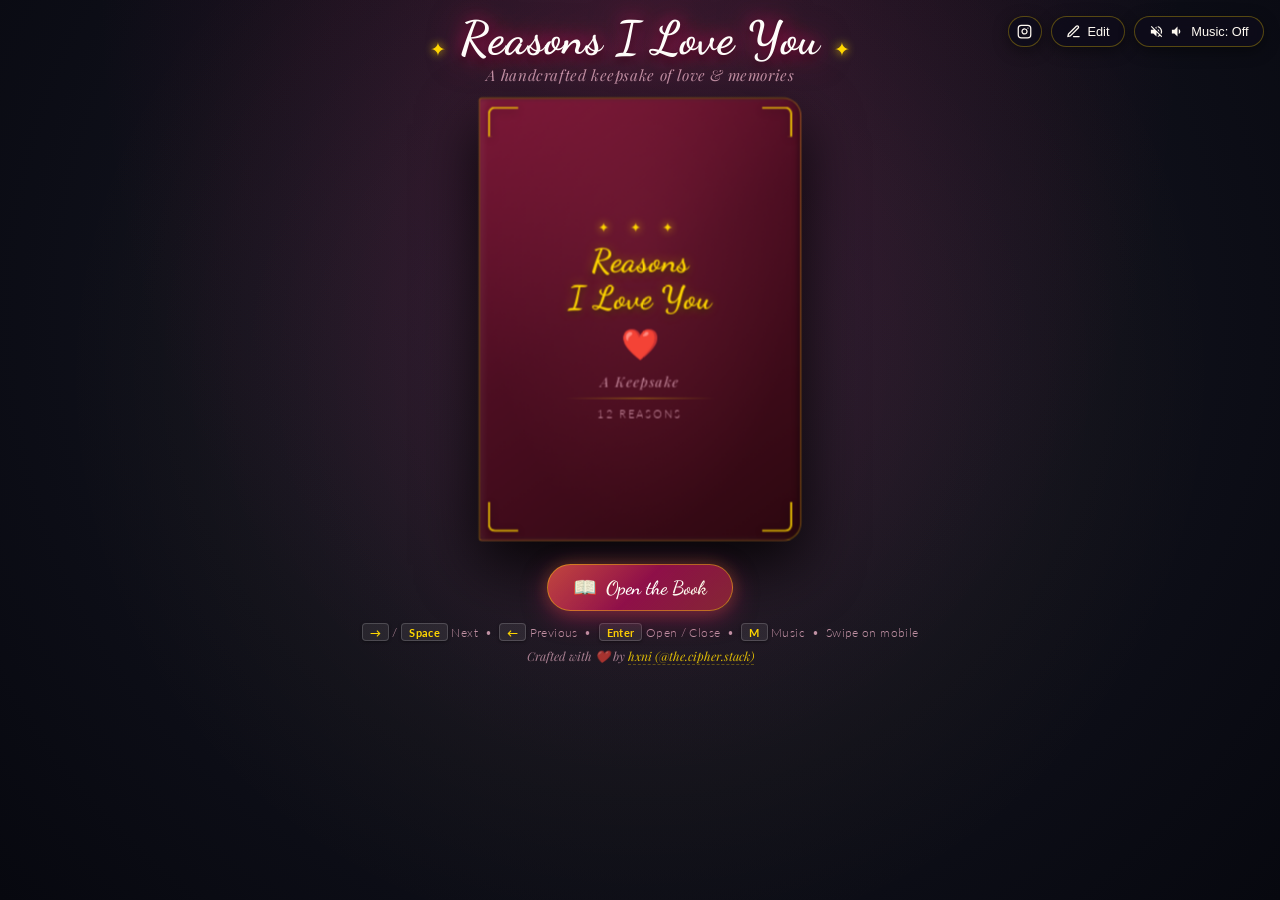
==== a-3d-book-main/index.html @ 43292be7 "Add files via upload" ====
<!DOCTYPE html>
<html lang="en">
<head>
  <meta charset="UTF-8">
  <meta name="viewport" content="width=device-width, initial-scale=1.0, maximum-scale=1.0, user-scalable=no">
  <title>Reasons I Love You 💕 — A 3D Keepsake Book</title>
  <meta name="description" content="A romantic 3D hardcover keepsake book — opens, turns pages through 12 heartfelt reasons, then closes in 3D.">
  <link rel="preconnect" href="https://fonts.googleapis.com">
  <link rel="preconnect" href="https://fonts.gstatic.com" crossorigin>
  <link href="https://fonts.googleapis.com/css2?family=Dancing+Script:wght@400;600;700&family=Lato:ital,wght@0,300;0,400;0,700;1,300&family=Playfair+Display:ital,wght@0,400;0,600;0,700;1,400;1,600&display=swap" rel="stylesheet">
  <link rel="stylesheet" href="style.css">
</head>
<body>

  <!-- Ambient canvases & lighting -->
  <canvas id="ambient-canvas" aria-hidden="true"></canvas>
  <canvas id="cursor-canvas"  aria-hidden="true"></canvas>
  <canvas id="confetti-canvas" aria-hidden="true"></canvas>
  <div class="candlelight-overlay" aria-hidden="true"></div>

  <!-- Top Controls -->
  <header class="top-controls" role="toolbar" aria-label="Book controls">
    <a href="https://instagram.com/the.cipher.stack" target="_blank" rel="noopener noreferrer" class="ctrl-btn ctrl-btn--icon-only" aria-label="Instagram @the.cipher.stack" title="@the.cipher.stack on Instagram">
      <svg width="15" height="15" viewBox="0 0 24 24" fill="none" stroke="currentColor" stroke-width="2" stroke-linecap="round" stroke-linejoin="round" aria-hidden="true">
        <rect width="20" height="20" x="2" y="2" rx="5" ry="5"/>
        <path d="M16 11.37A4 4 0 1 1 12.63 8 4 4 0 0 1 16 11.37z"/>
        <line x1="17.5" x2="17.51" y1="6.5" y2="6.5"/>
      </svg>
    </a>
    <button id="btn-customizer" class="ctrl-btn" aria-label="Customize reasons" title="Edit reasons">
      <svg width="15" height="15" viewBox="0 0 24 24" fill="none" stroke="currentColor" stroke-width="2" stroke-linecap="round" stroke-linejoin="round" aria-hidden="true"><path d="M12 20h9"/><path d="M16.5 3.5a2.121 2.121 0 0 1 3 3L7 19l-4 1 1-4L16.5 3.5z"/></svg>
      <span class="ctrl-label">Edit</span>
    </button>
    <button id="btn-sound" class="ctrl-btn" aria-label="Toggle music" aria-pressed="false" title="Music (M)">
      <svg id="icon-muted" width="15" height="15" viewBox="0 0 24 24" fill="currentColor" aria-hidden="true"><path d="M16.5 12c0-1.77-1.02-3.29-2.5-4.03v2.21l2.45 2.45c.03-.2.05-.41.05-.63zm2.5 0c0 .94-.2 1.82-.54 2.64l1.51 1.51C20.63 14.91 21 13.5 21 12c0-4.28-2.99-7.86-7-8.77v2.06c2.89.86 5 3.54 5 6.71zM4.27 3L3 4.27l4.73 4.73H3v6h4l5 5v-6.73l4.25 4.25c-.67.52-1.42.93-2.25 1.18v2.06c1.38-.31 2.63-.95 3.69-1.81L19.73 21 21 19.73l-9-9L4.27 3zM12 4L9.91 6.09 12 8.18V4z"/></svg>
      <svg id="icon-sound" width="15" height="15" viewBox="0 0 24 24" fill="currentColor" class="hide" aria-hidden="true"><path d="M3 9v6h4l5 5V4L7 9H3zm13.5 3c0-1.77-1.02-3.29-2.5-4.03v8.05c1.48-.73 2.5-2.25 2.5-4.02z"/></svg>
      <span class="ctrl-label" id="sound-label">Music: Off</span>
    </button>
  </header>

  <main class="app-wrapper" id="app">

    <!-- Header Title -->
    <header class="app-header">
      <span class="sparkle-l" aria-hidden="true">✦</span>
      <div class="title-group">
        <h1 class="main-title">Reasons I Love You</h1>
        <p class="main-subtitle">A handcrafted keepsake of love &amp; memories</p>
      </div>
      <span class="sparkle-r" aria-hidden="true">✦</span>
    </header>

    <!-- ═══════════════════ BOOK SCENE ═══════════════════ -->
    <section class="book-scene" id="book-scene" aria-label="3D Romantic Keepsake Book">

      <!-- ─── CLOSED BOOK (3D Box) ─── -->
      <div class="closed-book" id="closed-book" role="button" tabindex="0" aria-label="3D closed keepsake book. Click or press Enter to open.">
        <!-- Front Cover -->
        <div class="cb-face cb-face--front">
          <div class="cb-corner cb-tl" aria-hidden="true"></div>
          <div class="cb-corner cb-tr" aria-hidden="true"></div>
          <div class="cb-corner cb-bl" aria-hidden="true"></div>
          <div class="cb-corner cb-br" aria-hidden="true"></div>
          <div class="cb-inner">
            <p class="cb-sparkles" aria-hidden="true">✦ ✦ ✦</p>
            <h2 class="cb-title">Reasons<br>I Love You</h2>
            <span class="cb-heart" aria-hidden="true">❤️</span>
            <p class="cb-tagline">A Keepsake</p>
            <div class="cb-rule" aria-hidden="true"></div>
            <p class="cb-count" id="cb-count">12 Reasons</p>
          </div>
        </div>
        <!-- 3D Faces -->
        <div class="cb-face cb-face--spine" aria-hidden="true"></div>
        <div class="cb-face cb-face--pages" aria-hidden="true"></div>
        <div class="cb-face cb-face--top"   aria-hidden="true"></div>
        <div class="cb-face cb-face--bot"   aria-hidden="true"></div>
        <div class="cb-face cb-face--back-cover" aria-hidden="true"></div>
      </div>

      <!-- Single Open CTA Button -->
      <div class="open-cta" id="open-cta">
        <button class="open-book-btn" id="btn-open-book" aria-label="Open the book">
          <span class="btn-glow" aria-hidden="true"></span>
          <span aria-hidden="true">📖</span>
          <span>Open the Book</span>
        </button>
      </div>

      <!-- ─── OPEN BOOK SPREAD ─── -->
      <div class="open-book" id="open-book" aria-label="Open book spread">

        <!-- Hardcover leather frame -->
        <div class="book-frame" aria-hidden="true">
          <div class="frame-corner fc-tl"></div>
          <div class="frame-corner fc-tr"></div>
          <div class="frame-corner fc-bl"></div>
          <div class="frame-corner fc-br"></div>
          <div class="frame-spine"></div>
        </div>

        <!-- Double-Page Spread -->
        <div class="book-spread">

          <!-- LEFT PAGE (Polaroid & Memory) -->
          <div class="spread-page spread-page--left" id="spread-left" aria-label="Keepsake memory page">
            <div class="page-texture" aria-hidden="true"></div>
            <div class="page-border" aria-hidden="true"></div>
            <div class="silk-ribbon" aria-hidden="true"><div class="ribbon-tail"></div></div>
            <div class="left-inner">
              <div class="polaroid-frame" id="polaroid-frame">
                <div class="polaroid-img">
                  <div class="polaroid-scene" id="polaroid-scene">
                    <div class="scene-stars" aria-hidden="true"></div>
                    <div class="scene-moon"  aria-hidden="true"></div>
                    <div class="scene-hills" aria-hidden="true"></div>
                  </div>
                </div>
                <p class="polaroid-caption" id="polaroid-caption">A quiet moment</p>
              </div>
              <div class="left-quote">
                <p class="handwritten-note" id="handwritten-note">"In all the world, there is no heart for me like yours."</p>
                <span class="chapter-label" id="chapter-label">Chapter I ✦ Pure Sunshine</span>
              </div>
            </div>
          </div>

          <!-- CENTER SPINE -->
          <div class="spread-spine" aria-hidden="true">
            <div class="spine-sl"></div>
            <div class="spine-sr"></div>
          </div>

          <!-- RIGHT PAGE (Leaf Stack) -->
          <div class="spread-page spread-page--right" id="spread-right" aria-live="polite">
            <!-- .page-leaf × 12 injected by app.js -->
          </div>

        </div>
      </div>

    </section><!-- .book-scene -->

    <!-- Progress Bar -->
    <section class="progress-section" id="progress-section" aria-label="Reading progress">
      <div class="progress-track" id="progress-track" role="progressbar" aria-valuenow="1" aria-valuemin="1" aria-valuemax="12">
        <div class="progress-fill" id="progress-fill"></div>
      </div>
      <span class="progress-label">
        Page <strong id="page-current">1</strong> of <strong id="page-total">12</strong>
      </span>
    </section>

    <!-- Navigation Controls -->
    <nav class="nav-controls" id="nav-controls" aria-label="Book navigation">
      <button class="nav-btn nav-btn--prev" id="btn-prev" aria-label="Previous page" disabled>
        <span class="nav-arrow" aria-hidden="true">←</span>
        <span>Previous</span>
      </button>
      <button class="nav-btn nav-btn--next" id="btn-next" aria-label="Next page">
        <span id="btn-next-text">Next Page</span>
        <span class="nav-arrow" id="btn-next-icon" aria-hidden="true">→</span>
      </button>
    </nav>

    <!-- Close Book CTA (Prominent banner shown on page 12) -->
    <div class="close-cta" id="close-cta">
      <button class="close-book-btn" id="btn-close-book" aria-label="Close the book">
        <span aria-hidden="true">📕</span> Close the Book
      </button>
    </div>

    <!-- Finale Replay CTA (Shown after book closes) -->
    <div class="finale-cta" id="finale-cta">
      <button class="replay-btn" id="btn-replay" aria-label="Read again from beginning">
        <span aria-hidden="true">🌹</span>
        <span>Read Again from the Beginning</span>
        <span aria-hidden="true">✨</span>
      </button>
    </div>

    <!-- Keyboard & Touch Hints -->
    <footer class="app-footer">
      <p class="kbd-hints">
        <kbd>→</kbd> / <kbd>Space</kbd> Next &nbsp;•&nbsp;
        <kbd>←</kbd> Previous &nbsp;•&nbsp;
        <kbd>Enter</kbd> Open / Close &nbsp;•&nbsp;
        <kbd>M</kbd> Music
        <span class="touch-hint"> &nbsp;•&nbsp; Swipe on mobile</span>
      </p>
      <p class="creator-credit">Crafted with ❤️ by <a href="https://instagram.com/the.cipher.stack" target="_blank" rel="noopener noreferrer">hxni (@the.cipher.stack)</a></p>
    </footer>

  </main>

  <!-- Customizer Modal -->
  <div class="modal-backdrop" id="customizer-modal" role="dialog" aria-modal="true" aria-labelledby="modal-h2">
    <div class="modal-dialog">
      <div class="modal-header">
        <div class="modal-title-row">
          <span aria-hidden="true">💌</span>
          <h2 id="modal-h2">Personalize Your Reasons</h2>
        </div>
        <button class="modal-close" id="modal-close" aria-label="Close">✕</button>
      </div>
      <div class="modal-body">
        <p class="modal-intro">Edit reasons and love notes in your keepsake. Changes save automatically!</p>
        <div class="reasons-edit-list" id="reasons-edit-list"></div>
        <div class="modal-action-row">
          <button class="btn-add" id="btn-add-reason">＋ Add Reason</button>
          <button class="btn-reset" id="btn-reset-reasons">Reset Defaults</button>
        </div>
      </div>
      <div class="modal-footer">
        <button class="btn-save" id="btn-save-reasons">Save &amp; Reopen Book ✨</button>
      </div>
    </div>
  </div>

  <script src="app.js"></script>
</body>
</html>
---- a-3d-book-main/style.css ----
/* ==========================================================================
   💕 Reasons I Love You — 3D Hardcover Keepsake Book
   ========================================================================== */

/* ── 1. Tokens ─────────────────────────────────────────────────────────── */
:root {
  --gold: #ffd700;
  --gold-dim: rgba(255, 215, 0, 0.35);
  --rose: #c2185b;
  --bg-deep: #07080f;
  --bg-mid: #0f101a;
  --text: #fffaf2;
  --muted: rgba(248, 187, 208, 0.75);
  --glass: rgba(14, 11, 26, 0.82);
  --gborder: rgba(255, 215, 0, 0.3);
  --font-t: 'Dancing Script', cursive;
  --font-s: 'Playfair Display', Georgia, serif;
  --font-n: 'Lato', sans-serif;

  /* Book Geometry — dynamically clamped for all screens */
  --pw: clamp(210px, 30vw, 320px);   /* single page width  */
  --ph: clamp(290px, 54vh, 440px);   /* page height        */
  --pd: 36px;                        /* depth / thickness  */
  --br: 18px;                        /* border-radius      */

  /* Themes (default rose) */
  --tf1: #c2185b; --tf2: #75063f;
  --tb1: #ad1457; --tb2: #520027;
  --tborder: #ffd700;
  --tglow: rgba(255, 215, 0, 0.4);
  --ttext: #fffbf5;
  --tquote: rgba(255, 215, 0, 0.28);
  --tbadge: rgba(65, 3, 34, 0.5);
  --tsky: linear-gradient(180deg, #1a0928 0%, #68113c 60%, #e0527b 100%);
}

[data-theme="blush"]    { --tf1:#f8bbd0;--tf2:#e91e63;--tb1:#f06292;--tb2:#c2185b;--tborder:#fff0f5;--tglow:rgba(248,187,208,.6);--tsky:linear-gradient(180deg,#2a1128 0%,#ad1457 60%,#ff80ab 100%); }
[data-theme="navy"]     { --tf1:#1b1b36;--tf2:#0a0a20;--tb1:#15223e;--tb2:#0b1528;--tborder:#dce4ec;--tglow:rgba(144,202,249,.5);--ttext:#f4f8fc;--tsky:linear-gradient(180deg,#050b18 0%,#0f2b48 60%,#4a90e2 100%); }
[data-theme="peach"]    { --tf1:#ffab91;--tf2:#e64a19;--tb1:#ff8a65;--tb2:#bf360c;--tborder:#ffecb3;--tglow:rgba(255,179,0,.55);--tsky:linear-gradient(180deg,#240c14 0%,#d84315 60%,#ffb74d 100%); }
[data-theme="lavender"] { --tf1:#ce93d8;--tf2:#7b1fa2;--tb1:#ba68c8;--tb2:#4a148c;--tborder:#f3e5f5;--tglow:rgba(225,190,231,.6);--tsky:linear-gradient(180deg,#1b0c26 0%,#6a1b9a 60%,#e1bee7 100%); }

/* ── 2. Reset ──────────────────────────────────────────────────────────── */
*, *::before, *::after {
  box-sizing: border-box;
  margin: 0;
  padding: 0;
  cursor: default;
  -webkit-tap-highlight-color: transparent;
}

button, a, [role="button"], [tabindex]:not([tabindex="-1"]),
.closed-book, .page-leaf, .open-book-btn, .nav-btn, .ctrl-btn,
.replay-btn, .close-book-btn, .modal-close, .btn-add, .btn-reset, .btn-save, .reason-del-btn {
  cursor: pointer !important;
}

input, textarea {
  cursor: text !important;
}

html, body {
  width: 100%;
  min-height: 100vh;
  overflow-x: hidden;
  background: var(--bg-deep);
  color: var(--text);
  font-family: var(--font-n);
  -webkit-font-smoothing: antialiased;
}

body {
  display: flex;
  flex-direction: column;
  align-items: center;
  padding: 0.8rem 1rem 1.5rem;
  background:
    radial-gradient(ellipse at 50% 0%, rgba(194, 24, 91, 0.18) 0%, transparent 60%),
    radial-gradient(circle at 50% 35%, #1a1630 0%, #0f101a 55%, #07080f 100%);
  user-select: none;
}

/* ── 3. Atmosphere ─────────────────────────────────────────────────────── */
.candlelight-overlay {
  position: fixed; inset: 0; pointer-events: none; z-index: 4;
  background: radial-gradient(circle at 50% 42%, rgba(255, 165, 40, 0.08) 0%, transparent 70%);
  mix-blend-mode: screen;
  animation: candle 4s infinite ease-in-out;
}
@keyframes candle {
  0%, 100% { opacity: 0.85; }
  30%      { opacity: 1; transform: scale(1.03) translate(2px, -2px); }
  60%      { opacity: 0.72; transform: scale(0.98) translate(-1px, 1px); }
}

#ambient-canvas  { position: fixed; inset: 0; width: 100%; height: 100%; z-index: -5; pointer-events: none; }
#cursor-canvas   { position: fixed; inset: 0; width: 100%; height: 100%; z-index: 80; pointer-events: none; }
#confetti-canvas { position: fixed; inset: 0; width: 100%; height: 100%; z-index: 100; pointer-events: none; }

/* ── 4. Top Controls ───────────────────────────────────────────────────── */
.top-controls {
  position: fixed; top: 1rem; right: 1rem;
  display: flex; gap: 0.55rem; z-index: 60;
  animation: fadeDown 0.7s 0.2s both;
}
.ctrl-btn {
  display: inline-flex; align-items: center; gap: 0.38rem;
  padding: 0.44rem 0.9rem;
  background: var(--glass); backdrop-filter: blur(14px);
  border: 1px solid var(--gborder); border-radius: 9999px;
  color: var(--text); font-size: 0.8rem;
  text-decoration: none;
  box-shadow: 0 4px 16px rgba(0,0,0,0.42);
  transition: all 0.22s ease;
}
.ctrl-btn--icon-only {
  padding: 0.44rem 0.55rem;
  justify-content: center;
}
.ctrl-btn:hover {
  border-color: var(--gold); color: var(--gold);
  transform: translateY(-2px);
  box-shadow: 0 6px 20px rgba(255, 215, 0, 0.25);
}
.ctrl-btn[aria-pressed="true"] { border-color: var(--gold); color: var(--gold); }

/* ── 5. Layout & Header ────────────────────────────────────────────────── */
.app-wrapper {
  display: flex; flex-direction: column; align-items: center;
  width: 100%; max-width: 840px; margin: 0 auto;
  position: relative; z-index: 10;
}

.app-header {
  position: relative; display: flex; align-items: center; gap: 0.9rem;
  margin-bottom: 0.85rem; text-align: center;
  animation: fadeDown 0.8s 0.1s both;
}
.sparkle-l, .sparkle-r {
  font-size: 1.2rem; color: var(--gold);
  text-shadow: 0 0 10px var(--gold);
  animation: twinkle 2.5s infinite;
}
.sparkle-r { animation-delay: 1.25s; }

.main-title {
  font-family: var(--font-t); font-size: clamp(1.85rem, 4.8vw, 2.9rem); font-weight: 700;
  color: #fffdfa;
  text-shadow: 0 0 18px var(--rose), 0 0 35px rgba(194, 24, 91, 0.6), 0 4px 8px rgba(0,0,0,0.8);
  letter-spacing: 0.02em; line-height: 1.1;
}
.main-subtitle {
  font-family: var(--font-s); font-style: italic;
  font-size: clamp(0.78rem, 1.5vw, 0.95rem); color: var(--muted);
  letter-spacing: 0.04em; margin-top: 0.08rem;
}

/* ── 6. Book Scene ─────────────────────────────────────────────────────── */
.book-scene {
  position: relative; display: flex; flex-direction: column; align-items: center;
  gap: 1.6rem;
  margin-bottom: 0.75rem;
  perspective: 2400px;
  perspective-origin: 50% 40%;
}

/* ═══════════════════════════════════════════════════════════
   7. CLOSED BOOK — Mathematically Aligned 3D Solid Box
   ═══════════════════════════════════════════════════════════ */
.closed-book {
  position: relative;
  width: var(--pw);
  height: var(--ph);
  transform-style: preserve-3d;
  transform: rotateX(6deg) rotateY(-32deg);
  animation: bookFloat 3.5s ease-in-out infinite, fadeUp 0.85s 0.25s both;
  outline: none;
  transition: transform 0.4s ease;
}

.closed-book:hover,
.closed-book:focus-visible {
  transform: rotateX(4deg) rotateY(-22deg) scale(1.04);
  animation: none;
}

@keyframes bookFloat {
  0%, 100% { transform: rotateX(6deg) rotateY(-32deg) translateY(0); }
  50%      { transform: rotateX(6deg) rotateY(-32deg) translateY(-9px); }
}

/* 3D Faces */
.cb-face {
  position: absolute;
  backface-visibility: hidden;
  -webkit-backface-visibility: hidden;
}

/* Front Cover */
.cb-face--front {
  inset: 0;
  transform: translateZ(calc(var(--pd) / 2));
  background: linear-gradient(145deg, #7d1838 0%, #4d0e22 45%, #2d0810 100%);
  border-radius: 3px var(--br) var(--br) 3px;
  border: 1px solid rgba(255, 215, 0, 0.35);
  box-shadow:
    inset 3px 0 8px rgba(255, 255, 255, 0.08),
    inset -2px 0 5px rgba(0, 0, 0, 0.4),
    0 25px 60px rgba(0, 0, 0, 0.85);
  overflow: hidden;
}

/* Back Cover */
.cb-face--back-cover {
  inset: 0;
  transform: translateZ(calc(var(--pd) / -2)) rotateY(180deg);
  background: linear-gradient(145deg, #2d0810 0%, #1a0510 100%);
  border-radius: 3px var(--br) var(--br) 3px;
  box-shadow: 0 30px 70px rgba(0, 0, 0, 0.9);
}

/* Spine — Left Face (Pivoted at Left Edge, translated to Z=0 center) */
.cb-face--spine {
  top: 0; left: 0;
  width: var(--pd); height: 100%;
  transform-origin: left center;
  transform: translateZ(calc(var(--pd) / 2)) rotateY(-90deg);
  background: linear-gradient(to right, #0d0208 0%, #3a0d1a 50%, #200809 100%);
  border-radius: 4px 0 0 4px;
  box-shadow: inset -5px 0 9px rgba(0,0,0,0.6);
}
/* Raised Gold Spine Ribs */
.cb-face--spine::after {
  content: '';
  position: absolute; inset: 0;
  background: repeating-linear-gradient(
    to bottom,
    transparent 0px, transparent 40px,
    rgba(255, 215, 0, 0.35) 40px, rgba(255, 215, 0, 0.6) 42px, rgba(0, 0, 0, 0.7) 44px, transparent 46px
  );
  pointer-events: none;
}

/* Pages Edge — Right Face */
.cb-face--pages {
  top: 0; right: 0;
  width: var(--pd); height: 100%;
  transform-origin: right center;
  transform: translateZ(calc(var(--pd) / 2)) rotateY(90deg);
  background: repeating-linear-gradient(
    to bottom,
    #f8f3eb 0px, #efe7d8 1.5px, #f8f3eb 3px, #e5dcce 4.5px
  );
  border-radius: 0 3px 3px 0;
  box-shadow: inset 2px 0 6px rgba(0, 0, 0, 0.25);
}

/* Top Face */
.cb-face--top {
  left: 0; top: 0;
  width: 100%; height: var(--pd);
  transform-origin: top center;
  transform: translateZ(calc(var(--pd) / 2)) rotateX(90deg);
  background: linear-gradient(to bottom, #3a0e1b, #5e1828);
}

/* Bottom Face */
.cb-face--bot {
  left: 0; bottom: 0;
  width: 100%; height: var(--pd);
  transform-origin: bottom center;
  transform: translateZ(calc(var(--pd) / 2)) rotateX(-90deg);
  background: linear-gradient(to top, #3a0e1b, #5e1828);
}

/* Gold filigree corners on front cover */
.cb-corner {
  position: absolute; width: 30px; height: 30px;
  border-color: var(--gold); border-style: solid; opacity: 0.85; z-index: 2;
  filter: drop-shadow(0 2px 4px rgba(0,0,0,0.5));
}
.cb-tl { top: 8px; left: 8px; border-width: 2px 0 0 2px; border-top-left-radius: 7px; }
.cb-tr { top: 8px; right: 8px; border-width: 2px 2px 0 0; border-top-right-radius: 7px; }
.cb-bl { bottom: 8px; left: 8px; border-width: 0 0 2px 2px; border-bottom-left-radius: 7px; }
.cb-br { bottom: 8px; right: 8px; border-width: 0 2px 2px 0; border-bottom-right-radius: 7px; }

/* Cover inner content */
.cb-inner {
  position: absolute; inset: 0; z-index: 2;
  display: flex; flex-direction: column; align-items: center; justify-content: center;
  gap: 0.5rem; padding: 1.8rem 1.4rem;
  background: radial-gradient(ellipse at 50% 35%, rgba(255, 80, 120, 0.12) 0%, transparent 70%);
}
.cb-sparkles { font-size: 0.8rem; letter-spacing: 0.55rem; color: var(--gold); text-shadow: 0 0 8px var(--gold); animation: twinkle 2s infinite; }
.cb-title {
  font-family: var(--font-t); font-size: clamp(1.4rem, 3.5vw, 2rem); font-weight: 700;
  color: var(--gold); text-align: center; line-height: 1.15;
  text-shadow: 0 0 12px rgba(255, 215, 0, 0.45), 0 2px 6px rgba(0, 0, 0, 0.7);
  letter-spacing: 0.02em;
}
.cb-heart { font-size: 1.9rem; animation: heartbeat 2s infinite; }
.cb-tagline { font-family: var(--font-s); font-style: italic; font-size: 0.85rem; color: var(--muted); letter-spacing: 0.1em; }
.cb-rule { width: 55%; height: 1px; background: linear-gradient(to right, transparent, var(--gold), transparent); opacity: 0.5; }
.cb-count { font-family: var(--font-n); font-size: 0.7rem; font-weight: 300; text-transform: uppercase; letter-spacing: 0.18em; color: var(--muted); }

/* Open CTA Button */
.open-cta { display: flex; justify-content: center; }
.open-book-btn {
  position: relative; display: inline-flex; align-items: center; gap: 0.55rem;
  padding: 0.68rem 1.55rem;
  background: linear-gradient(135deg, rgba(194, 24, 91, 0.88), rgba(116, 8, 63, 0.96));
  border: 1px solid rgba(255, 215, 0, 0.42); border-radius: 9999px;
  color: #fff; font-family: var(--font-t); font-size: 1.2rem; font-weight: 600;
  box-shadow: 0 6px 24px rgba(194, 24, 91, 0.5), 0 0 16px rgba(255, 215, 0, 0.18);
  transition: all 0.25s ease;
  animation: btnPulse 2.5s infinite ease-in-out;
}
.open-book-btn:hover {
  transform: translateY(-2px) scale(1.04);
  box-shadow: 0 10px 30px rgba(194, 24, 91, 0.7), 0 0 26px rgba(255, 215, 0, 0.4);
}
.btn-glow {
  position: absolute; inset: -1px; border-radius: inherit;
  background: linear-gradient(135deg, rgba(255, 215, 0, 0.25), transparent, rgba(255, 215, 0, 0.15));
  pointer-events: none;
}
@keyframes btnPulse {
  0%, 100% { box-shadow: 0 6px 24px rgba(194, 24, 91, 0.5), 0 0 16px rgba(255, 215, 0, 0.18); }
  50%      { box-shadow: 0 8px 30px rgba(194, 24, 91, 0.75), 0 0 28px rgba(255, 215, 0, 0.42); }
}

/* ── Book Opening Animation ── */
.closed-book.is-opening {
  animation: bookOpenAnim 0.85s cubic-bezier(0.4, 0, 0.2, 1) forwards !important;
}
@keyframes bookOpenAnim {
  0%   { transform: rotateX(6deg) rotateY(-32deg); opacity: 1; }
  45%  { transform: rotateX(3deg) rotateY(-58deg) scale(0.9); opacity: 1; }
  100% { transform: rotateX(0deg) rotateY(-90deg) scale(0.7); opacity: 0; }
}
.open-cta.is-opening { animation: fadeOut 0.45s ease forwards; }
@keyframes fadeOut { to { opacity: 0; transform: translateY(10px); } }

/* ── Book Closing Animation ── */
.open-book.is-closing {
  animation: bookCloseAnim 0.75s cubic-bezier(0.4, 0, 0.2, 1) forwards !important;
  pointer-events: none;
}
@keyframes bookCloseAnim {
  0%   { opacity: 1; transform: scale(1) rotateX(0deg); }
  50%  { opacity: 1; transform: scale(0.92) rotateX(4deg) rotateY(15deg); }
  100% { opacity: 0; transform: scale(0.7) rotateX(8deg) rotateY(30deg); }
}

/* ── Closed Book Return / Done Animation ── */
.closed-book.is-done {
  animation: bookCloseReturn 0.85s cubic-bezier(0.34, 1.56, 0.64, 1) both, doneFloat 3.5s ease-in-out infinite 0.85s !important;
}
@keyframes bookCloseReturn {
  0%   { opacity: 0; transform: rotateX(0deg) rotateY(-90deg) scale(0.65); }
  65%  { opacity: 1; transform: rotateX(4deg) rotateY(-20deg) scale(1.04); }
  100% { opacity: 1; transform: rotateX(6deg) rotateY(-32deg) scale(1); }
}
@keyframes doneFloat {
  0%, 100% { transform: rotateX(6deg) rotateY(-32deg) translateY(0); }
  50%      { transform: rotateX(6deg) rotateY(-32deg) translateY(-8px); }
}

/* ═══════════════════════════════════════════════════════════
   8. OPEN BOOK — Spread Layout
   ═══════════════════════════════════════════════════════════ */
.open-book {
  position: relative;
  width: calc(var(--pw) * 2 + 28px);
  height: var(--ph);
  animation: spreadReveal 0.6s cubic-bezier(0.34, 1.56, 0.64, 1) both;
}
@keyframes spreadReveal {
  from { opacity: 0; transform: scale(0.88) rotateX(-8deg); }
  to   { opacity: 1; transform: scale(1); }
}

/* Hardcover leather frame */
.book-frame {
  position: absolute; inset: -13px;
  background: linear-gradient(135deg, #200917 0%, #130610 50%, #0a0308 100%);
  border-radius: calc(var(--br) + 10px);
  border: 2px solid rgba(255, 215, 0, 0.3);
  box-shadow:
    inset 0 2px 5px rgba(255, 255, 255, 0.1),
    inset 0 -3px 8px rgba(0, 0, 0, 0.8),
    0 40px 80px rgba(0, 0, 0, 0.9),
    0 0 40px rgba(194, 24, 91, 0.18);
  pointer-events: none; z-index: 1;
}
.frame-corner { position: absolute; width: 34px; height: 34px; border-color: var(--gold); border-style: solid; opacity: 0.8; }
.fc-tl { top: 5px; left: 5px; border-width: 2px 0 0 2px; border-top-left-radius: 9px; }
.fc-tr { top: 5px; right: 5px; border-width: 2px 2px 0 0; border-top-right-radius: 9px; }
.fc-bl { bottom: 5px; left: 5px; border-width: 0 0 2px 2px; border-bottom-left-radius: 9px; }
.fc-br { bottom: 5px; right: 5px; border-width: 0 2px 2px 0; border-bottom-right-radius: 9px; }
.frame-spine {
  position: absolute; top: 0; bottom: 0; left: 50%; transform: translateX(-50%);
  width: 18px;
  background: linear-gradient(90deg, #0a0309 0%, #250d17 50%, #0a0309 100%);
  border-left: 1px solid rgba(255, 215, 0, 0.18);
  border-right: 1px solid rgba(255, 215, 0, 0.18);
}

/* Two-page spread */
.book-spread {
  position: relative; z-index: 2;
  display: flex; align-items: stretch;
  width: 100%; height: 100%;
  border-radius: var(--br); overflow: hidden;
  box-shadow: 0 22px 50px rgba(0, 0, 0, 0.8);
}

/* Left page */
.spread-page--left {
  position: relative; flex: 0 0 var(--pw);
  background: linear-gradient(145deg, #231b32 0%, #150f22 100%);
  border-right: 1px solid rgba(0, 0, 0, 0.5);
  padding: 1.6rem 1.3rem;
  display: flex; align-items: center; justify-content: center;
  z-index: 20;
  box-shadow: inset -10px 0 22px rgba(0, 0, 0, 0.5);
}
.page-texture {
  position: absolute; inset: 0;
  background-image: radial-gradient(circle, rgba(255, 255, 255, 0.04) 1px, transparent 1px);
  background-size: 16px 16px; pointer-events: none;
}
.page-border {
  position: absolute; inset: 10px;
  border: 1px dashed rgba(255, 215, 0, 0.25);
  border-radius: calc(var(--br) - 6px); pointer-events: none;
}
.silk-ribbon {
  position: absolute; top: -8px; right: 28px; width: 20px; height: 72px;
  background: linear-gradient(180deg, #c2185b 0%, #880e4f 80%, #4a0026 100%);
  border-radius: 2px 2px 0 0; z-index: 15; pointer-events: none;
  animation: ribbonSway 4.5s infinite ease-in-out;
  box-shadow: 0 4px 10px rgba(0, 0, 0, 0.5);
}
.ribbon-tail {
  position: absolute; bottom: -10px; left: 0;
  width: 0; height: 0;
  border-left: 10px solid transparent; border-right: 10px solid transparent;
  border-top: 10px solid #4a0026;
}
@keyframes ribbonSway { 0%, 100% { transform: rotate(0); } 50% { transform: rotate(2deg) skewX(1deg); } }
.left-inner {
  position: relative; z-index: 2;
  display: flex; flex-direction: column; align-items: center;
  justify-content: space-between; width: 100%; height: 100%;
}

/* Polaroid */
.polaroid-frame {
  background: #fdfaf6; padding: 8px 8px 12px;
  border-radius: 5px; width: clamp(145px, 72%, 205px);
  box-shadow: 0 12px 26px rgba(0, 0, 0, 0.55);
  transform: rotate(-3deg);
  transition: transform 0.3s cubic-bezier(0.34, 1.56, 0.64, 1);
}
.polaroid-frame:hover { transform: rotate(0) scale(1.04); }
.polaroid-img { width: 100%; height: clamp(115px, 30vh, 155px); border-radius: 3px; overflow: hidden; }
.polaroid-scene { width: 100%; height: 100%; background: var(--tsky); position: relative; transition: background 0.6s; }
.scene-stars { position: absolute; inset: 0; background-image: radial-gradient(circle, #fff 1px, transparent 1px); background-size: 18px 18px; opacity: 0.7; }
.scene-moon { position: absolute; top: 16px; right: 18px; width: 24px; height: 24px; border-radius: 50%; background: #fff8e1; box-shadow: 0 0 14px #fff59d; }
.scene-hills { position: absolute; bottom: 0; left: 0; right: 0; height: 38px; background: radial-gradient(ellipse at 50% 100%, #10051a 0%, #08020d 100%); border-radius: 50% 50% 0 0; }
.polaroid-caption { font-family: var(--font-t); font-size: 1.05rem; font-weight: 700; color: #3e2723; text-align: center; margin-top: 7px; line-height: 1.2; }
.left-quote { text-align: center; padding: 0 0.3rem; }
.handwritten-note { font-family: var(--font-s); font-style: italic; font-size: 0.88rem; line-height: 1.48; color: var(--text); text-shadow: 0 2px 4px rgba(0, 0, 0, 0.5); margin-bottom: 0.28rem; }
.chapter-label { font-family: var(--font-n); font-size: 0.65rem; font-weight: 300; text-transform: uppercase; letter-spacing: 0.14em; color: var(--gold); }

/* Center Spine Fold */
.spread-spine { position: relative; flex: 0 0 28px; background: linear-gradient(90deg, #0c0410 0%, #210919 50%, #0c0410 100%); z-index: 25; }
.spine-sl { position: absolute; top: 0; bottom: 0; left: 0; width: 14px; background: linear-gradient(to right, rgba(0, 0, 0, 0.7), transparent); }
.spine-sr { position: absolute; top: 0; bottom: 0; right: 0; width: 14px; background: linear-gradient(to left, rgba(0, 0, 0, 0.7), transparent); }

/* Right Page (Leaf Stack) */
.spread-page--right {
  position: relative; flex: 0 0 var(--pw);
  perspective: 2000px;
  perspective-origin: 0% 50%;  /* Spine is pivot origin */
  transform-style: preserve-3d;
  overflow: visible;
}

/* ═══════════════════════════════════════════════════════════
   9. PAGE LEAVES — Real Physical Turning
   ═══════════════════════════════════════════════════════════ */
.page-leaf {
  position: absolute; inset: 0;
  transform-style: preserve-3d;
  transform-origin: left center; /* Spine pivot */
  transform: rotateY(0deg);
  will-change: transform;
}

.page-leaf.is-turning {
  transition: transform 1.1s cubic-bezier(0.645, 0.045, 0.355, 1);
  z-index: 100 !important;
}

.page-leaf.is-turned {
  transform: rotateY(-180deg);
}

/* Page Faces */
.page-leaf__face {
  position: absolute; inset: 0;
  backface-visibility: hidden;
  -webkit-backface-visibility: hidden;
  display: flex; flex-direction: column; align-items: center; justify-content: space-between;
  padding: 1.8rem 1.5rem;
  border-radius: 0 var(--br) var(--br) 0;
  border: 1.5px solid var(--tborder);
  box-shadow: inset 0 1px 3px rgba(255, 255, 255, 0.3), inset 0 -2px 5px rgba(0, 0, 0, 0.28);
}
.page-leaf__face--front { background: linear-gradient(148deg, var(--tf1) 0%, var(--tf2) 100%); transform: rotateY(0deg); }
.page-leaf__face--back  { background: linear-gradient(148deg, var(--tb1) 0%, var(--tb2) 100%); transform: rotateY(180deg); }

/* Decorative Layers */
.lf-foil { position: absolute; inset: 10px; border: 1px dashed rgba(255, 215, 0, 0.38); border-radius: calc(var(--br) - 8px); pointer-events: none; box-shadow: inset 0 0 9px rgba(255, 215, 0, 0.08); }
.lf-pattern { position: absolute; inset: 0; background-image: radial-gradient(circle, rgba(255, 255, 255, 0.08) 1px, transparent 1px); background-size: 20px 20px; pointer-events: none; }
.lf-shimmer { position: absolute; top: -40%; left: -40%; width: 180%; height: 180%; background: linear-gradient(45deg, transparent 40%, rgba(255,255,255,.07) 48%, rgba(255,255,255,.16) 50%, rgba(255,255,255,.07) 52%, transparent 60%); pointer-events: none; animation: shimmer 10s infinite linear; }
@keyframes shimmer { from { transform: translateY(-60px) rotate(25deg); } to { transform: translateY(60px) rotate(25deg); } }

/* Front Face Content */
.lf-badge { display: inline-flex; align-items: center; gap: 0.5rem; padding: 0.34rem 1.05rem; background: var(--tbadge); backdrop-filter: blur(10px); border: 1px solid rgba(255, 215, 0, 0.3); border-radius: 9999px; z-index: 2; }
.lf-number { font-family: var(--font-t); font-size: 1.22rem; font-weight: 700; color: var(--gold); letter-spacing: 0.04em; }
.lf-star { font-size: 0.72rem; color: var(--gold); }
.lf-quote { position: relative; width: 100%; display: flex; align-items: center; justify-content: center; padding: 0.85rem 0.3rem; z-index: 2; }
.qmark { position: absolute; font-family: var(--font-s); font-size: 3.8rem; color: var(--tquote); line-height: 1; pointer-events: none; }
.qmark--o { top: -0.75rem; left: -0.25rem; }
.qmark--c { bottom: -2rem; right: -0.25rem; }
.lf-reason { font-family: var(--font-s); font-style: italic; font-size: clamp(0.98rem, 2.1vw, 1.4rem); line-height: 1.58; text-align: center; color: var(--ttext); text-shadow: 0 2px 8px rgba(0, 0, 0, 0.5); }
.lf-footer { display: flex; flex-direction: column; align-items: center; gap: 0.32rem; z-index: 2; }
.lf-emoji { font-size: 1.85rem; filter: drop-shadow(0 3px 7px rgba(0, 0, 0, 0.4)); animation: heartbeat 2s infinite; }
.lf-hint { display: inline-flex; align-items: center; gap: 0.38rem; padding: 0.36rem 0.88rem; font-family: var(--font-n); font-size: 0.74rem; color: var(--text); background: rgba(0, 0, 0, 0.32); backdrop-filter: blur(8px); border: 1px solid rgba(255, 215, 0, 0.2); border-radius: 9999px; }
.lf-hkbd { display: inline-block; padding: 0.06rem 0.36rem; font-size: 0.65rem; font-weight: 700; color: #2c1820; background: var(--gold); border-radius: 3px; }

/* Back Face Content (Secret Love Note) */
.lf-secret { position: relative; width: 100%; display: flex; flex-direction: column; align-items: center; justify-content: center; padding: 0.9rem 0.35rem; gap: 0.8rem; z-index: 2; flex: 1; }
.lf-secret-label { font-family: var(--font-n); font-size: 0.65rem; font-weight: 700; text-transform: uppercase; letter-spacing: 0.2em; color: rgba(255, 215, 0, 0.65); }
.lf-secret-text { font-family: var(--font-s); font-style: italic; font-size: clamp(0.92rem, 1.9vw, 1.26rem); line-height: 1.62; text-align: center; color: var(--ttext); text-shadow: 0 2px 8px rgba(0, 0, 0, 0.5); }
.lf-secret-emoji { font-size: 1.95rem; animation: heartbeat 2.2s 0.5s infinite; }

/* Corner Peel */
.lf-peel { position: absolute; bottom: 0; right: 0; width: 38px; height: 38px; pointer-events: none; z-index: 10; }
.lf-peel-tri { position: absolute; bottom: 0; right: 0; border-style: solid; border-width: 0 0 30px 30px; border-color: transparent transparent rgba(255, 215, 0, 0.88) transparent; filter: drop-shadow(-2px -2px 4px rgba(0, 0, 0, 0.5)); transition: transform 0.25s ease; }
.page-leaf:hover .lf-peel-tri { transform: scale(1.2) translate(-2px, -2px); }

/* Page Curl Shading */
.page-leaf.is-turning .page-leaf__face--front::after {
  content: ''; position: absolute; inset: 0;
  background: linear-gradient(to right, rgba(0, 0, 0, 0.65) 0%, transparent 35%, transparent 65%, rgba(0, 0, 0, 0.45) 100%);
  border-radius: 0 var(--br) var(--br) 0;
  z-index: 20; pointer-events: none;
  animation: curlShadow 1.1s ease-in-out;
}
@keyframes curlShadow { 0% { opacity: 0; } 20% { opacity: 1; } 80% { opacity: 1; } 100% { opacity: 0; } }

/* ═══════════════════════════════════════════════════════════
   10. Progress, Nav Controls, CTAs
   ═══════════════════════════════════════════════════════════ */
.progress-section { display: flex; flex-direction: column; align-items: center; gap: 0.38rem; width: 100%; max-width: 350px; margin-bottom: 0.8rem; }
.progress-track { width: 100%; height: 6px; background: rgba(255, 255, 255, 0.1); border-radius: 9999px; overflow: hidden; border: 1px solid rgba(255, 255, 255, 0.07); box-shadow: inset 0 1px 3px rgba(0, 0, 0, 0.6); }
.progress-fill { height: 100%; background: linear-gradient(90deg, #c2185b 0%, #ff4081 55%, #ffd700 100%); border-radius: 9999px; box-shadow: 0 0 11px rgba(255, 215, 0, 0.6); transition: width 0.5s cubic-bezier(0.4, 0, 0.2, 1); width: 8.33%; }
.progress-label { font-family: var(--font-n); font-size: 0.84rem; font-weight: 300; color: var(--muted); letter-spacing: 0.05em; }
.progress-label strong { color: var(--gold); font-weight: 700; }

.nav-controls { display: flex; align-items: center; justify-content: center; gap: 0.75rem; margin-bottom: 0.75rem; }
.nav-btn {
  display: inline-flex; align-items: center; gap: 0.42rem;
  padding: 0.66rem 1.3rem;
  background: var(--glass); backdrop-filter: blur(14px);
  border: 1px solid var(--gborder); border-radius: 9999px;
  color: var(--text); font-family: var(--font-n); font-size: 0.88rem;
  box-shadow: 0 5px 16px rgba(0, 0, 0, 0.4);
  transition: all 0.25s ease;
}
.nav-btn:hover:not(:disabled) {
  background: rgba(52, 22, 66, 0.92); border-color: var(--gold);
  color: var(--gold); transform: translateY(-2px);
  box-shadow: 0 7px 22px rgba(255, 215, 0, 0.3);
}
.nav-btn:disabled { opacity: 0.3; cursor: not-allowed !important; }
.nav-btn:focus-visible { outline: 2px solid var(--gold); outline-offset: 3px; }

/* Special Highlighting for Next button when it becomes Close Book on page 12 */
.nav-btn--close {
  background: linear-gradient(135deg, rgba(194, 24, 91, 0.95), rgba(116, 8, 63, 0.98)) !important;
  border-color: var(--gold) !important;
  color: var(--gold) !important;
  font-weight: 700;
  box-shadow: 0 6px 20px rgba(194, 24, 91, 0.6), 0 0 15px rgba(255, 215, 0, 0.3) !important;
  animation: pulseGold 2s infinite ease-in-out;
}
@keyframes pulseGold {
  0%, 100% { box-shadow: 0 6px 20px rgba(194, 24, 91, 0.6), 0 0 15px rgba(255, 215, 0, 0.3); }
  50%      { box-shadow: 0 8px 26px rgba(194, 24, 91, 0.8), 0 0 24px rgba(255, 215, 0, 0.55); transform: scale(1.03); }
}

.nav-arrow { display: inline-block; }
.nav-btn--prev .nav-arrow { animation: arrowL 2s infinite ease-in-out; }
.nav-btn--next:not(.nav-btn--close) .nav-arrow { animation: arrowR 2s infinite ease-in-out; }
@keyframes arrowL { 0%, 100% { transform: translateX(0); } 50% { transform: translateX(-4px); } }
@keyframes arrowR { 0%, 100% { transform: translateX(0); } 50% { transform: translateX(4px); } }

/* Close CTA Banner */
.close-cta { margin-bottom: 0.75rem; }
.close-book-btn {
  display: inline-flex; align-items: center; gap: 0.55rem;
  padding: 0.65rem 1.6rem;
  background: linear-gradient(135deg, #7a0e33, #3a0715);
  border: 1px solid rgba(255, 215, 0, 0.55); border-radius: 9999px;
  color: var(--gold); font-family: var(--font-t); font-size: 1.2rem; font-weight: 700;
  box-shadow: 0 6px 22px rgba(0, 0, 0, 0.55), 0 0 18px rgba(255, 215, 0, 0.25);
  transition: all 0.25s ease;
  animation: closePulse 2.5s infinite;
}
.close-book-btn:hover {
  transform: translateY(-2px) scale(1.04);
  box-shadow: 0 10px 28px rgba(0, 0, 0, 0.65), 0 0 28px rgba(255, 215, 0, 0.45);
}
@keyframes closePulse {
  0%, 100% { box-shadow: 0 6px 22px rgba(0, 0, 0, 0.55), 0 0 14px rgba(255, 215, 0, 0.2); }
  50%      { box-shadow: 0 8px 28px rgba(0, 0, 0, 0.65), 0 0 26px rgba(255, 215, 0, 0.45); }
}

/* Finale Replay CTA */
.finale-cta { margin-bottom: 0.85rem; }
.replay-btn {
  display: inline-flex; align-items: center; gap: 0.65rem;
  padding: 0.82rem 1.85rem;
  background: linear-gradient(135deg, #ffd700, #ffab00 50%, #ff6d00 100%);
  color: #2c1820; font-family: var(--font-t); font-size: 1.32rem; font-weight: 700;
  border: 2px solid #fff; border-radius: 9999px;
  box-shadow: 0 8px 30px rgba(255, 215, 0, 0.65), 0 0 22px rgba(255, 255, 255, 0.4);
  transition: all 0.3s ease;
  animation: replayPulse 2.2s infinite;
}
.replay-btn:hover {
  transform: translateY(-3px) scale(1.05);
  box-shadow: 0 12px 36px rgba(255, 215, 0, 0.85), 0 0 34px rgba(255, 255, 255, 0.8);
}
@keyframes replayPulse { 0%, 100% { transform: scale(1); } 50% { transform: scale(1.04); } }

/* Footer */
.app-footer { text-align: center; }
.kbd-hints { font-family: var(--font-n); font-size: 0.78rem; font-weight: 300; color: var(--muted); letter-spacing: 0.03em; }
kbd {
  display: inline-block; padding: 0.1rem 0.44rem;
  font-family: var(--font-n); font-size: 0.7rem; font-weight: 700;
  color: var(--gold); background: rgba(255, 255, 255, 0.07);
  border: 1px solid rgba(255, 255, 255, 0.17); border-radius: 4px;
  box-shadow: 0 1px 3px rgba(0, 0, 0, 0.4);
}
.creator-credit {
  font-family: var(--font-s);
  font-style: italic;
  font-size: 0.76rem;
  color: var(--muted);
  margin-top: 0.45rem;
  opacity: 0.85;
}
.creator-credit a {
  color: var(--gold);
  text-decoration: none;
  border-bottom: 1px dashed var(--gold-dim);
  transition: all 0.2s ease;
}
.creator-credit a:hover {
  color: #fff;
  border-bottom-style: solid;
}

/* ── Floating Hearts ── */
.heart-particle {
  position: fixed; pointer-events: none; z-index: 99; font-size: 1.4rem;
  animation: heartUp var(--dur, 2s) cubic-bezier(0.25, 1, 0.5, 1) forwards;
}
@keyframes heartUp {
  0%   { opacity: 0; transform: translate(0, 0) scale(0.2) rotate(var(--r0, 0deg)); }
  15%  { opacity: 1; transform: translate(calc(var(--dx) * 0.2), -38px) scale(1.3) rotate(var(--r1, 10deg)); }
  100% { opacity: 0; transform: translate(var(--dx), -210px) scale(0.4) rotate(var(--r2, -20deg)); }
}

/* ── Customizer Modal ── */
.modal-backdrop {
  position: fixed; inset: 0;
  background: rgba(4, 4, 10, 0.88); backdrop-filter: blur(12px);
  display: none; align-items: center; justify-content: center;
  padding: 1.5rem; z-index: 200;
}
.modal-backdrop.is-open { display: flex; animation: fadeIn 0.28s ease; }
.modal-dialog {
  background: linear-gradient(160deg, #1e1e3c 0%, #111124 100%);
  border: 1px solid rgba(255, 215, 0, 0.3); border-radius: 20px;
  width: 100%; max-width: 560px; max-height: 85vh;
  display: flex; flex-direction: column;
  box-shadow: 0 24px 60px rgba(0, 0, 0, 0.85), 0 0 30px rgba(194, 24, 91, 0.25);
  animation: popIn 0.3s cubic-bezier(0.34, 1.56, 0.64, 1);
  overflow: hidden;
}
.modal-header {
  display: flex; align-items: center; justify-content: space-between;
  padding: 1.1rem 1.4rem; border-bottom: 1px solid rgba(255, 255, 255, 0.08);
}
.modal-title-row { display: flex; align-items: center; gap: 0.45rem; font-size: 1rem; }
.modal-header h2 { font-family: var(--font-t); font-size: 1.75rem; color: var(--gold); }
.modal-close {
  background: transparent; border: none; color: var(--muted);
  font-size: 1.15rem; border-radius: 50%; padding: 0.32rem;
  transition: all 0.2s;
}
.modal-close:hover { color: #fff; background: rgba(255, 255, 255, 0.1); }
.modal-body { padding: 1.1rem 1.4rem; overflow-y: auto; flex: 1; }
.modal-intro { font-size: 0.86rem; color: var(--muted); margin-bottom: 1rem; line-height: 1.5; }
.reasons-edit-list { display: flex; flex-direction: column; gap: 0.7rem; margin-bottom: 1rem; }
.reason-edit-item {
  display: flex; gap: 0.55rem; align-items: flex-start;
  background: rgba(0, 0, 0, 0.28); padding: 0.7rem;
  border-radius: 12px; border: 1px solid rgba(255, 255, 255, 0.07);
}
.reason-edit-num { font-family: var(--font-t); color: var(--gold); font-size: 1.05rem; min-width: 28px; padding-top: 0.28rem; text-align: center; }
.reason-edit-input {
  flex: 1; background: rgba(255, 255, 255, 0.06); border: 1px solid rgba(255, 255, 255, 0.15);
  border-radius: 7px; color: #fff; font-family: var(--font-s); font-size: 0.9rem;
  padding: 0.48rem 0.7rem; resize: vertical; min-height: 50px;
}
.reason-edit-input:focus { outline: none; border-color: var(--gold); background: rgba(255, 255, 255, 0.1); }
.reason-del-btn {
  background: transparent; border: none; color: #ff5252;
  font-size: 1rem; padding: 0.3rem; opacity: 0.7; transition: opacity 0.2s; border-radius: 4px;
}
.reason-del-btn:hover { opacity: 1; }
.modal-action-row { display: flex; justify-content: space-between; gap: 0.65rem; }
.btn-add, .btn-reset, .btn-save {
  font-family: var(--font-n); font-size: 0.84rem; border-radius: 9999px;
  padding: 0.54rem 1.05rem; transition: all 0.2s ease;
}
.btn-add { background: rgba(255, 255, 255, 0.1); border: 1px solid rgba(255, 255, 255, 0.18); color: #fff; }
.btn-add:hover { background: rgba(255, 255, 255, 0.2); border-color: var(--gold); }
.btn-reset { background: transparent; border: 1px solid transparent; color: var(--muted); }
.btn-reset:hover { color: #ff80ab; }
.modal-footer { padding: 0.85rem 1.4rem; border-top: 1px solid rgba(255, 255, 255, 0.08); display: flex; justify-content: flex-end; }
.btn-save {
  background: linear-gradient(135deg, #c2185b, #ad1457);
  border: 1px solid var(--gold); color: #fff; font-weight: 700;
  box-shadow: 0 4px 13px rgba(194, 24, 91, 0.4);
}
.btn-save:hover { transform: translateY(-1px); box-shadow: 0 6px 17px rgba(194, 24, 91, 0.6); }

/* ── Hidden Utility ── */
.hidden { display: none !important; }

/* ── Global Keyframes ── */
@keyframes fadeUp   { from { opacity: 0; transform: translateY(26px); } to { opacity: 1; transform: translateY(0); } }
@keyframes fadeDown { from { opacity: 0; transform: translateY(-16px); } to { opacity: 1; transform: translateY(0); } }
@keyframes fadeIn   { from { opacity: 0; } to { opacity: 1; } }
@keyframes popIn    { from { opacity: 0; transform: scale(0.84); } to { opacity: 1; transform: scale(1); } }
@keyframes twinkle  { 0%, 100% { opacity: 0.3; transform: scale(0.82) rotate(0); } 50% { opacity: 1; transform: scale(1.3) rotate(15deg); } }
@keyframes heartbeat{ 0%, 100% { transform: scale(1); } 15% { transform: scale(1.22); } 30% { transform: scale(1); } 45% { transform: scale(1.12); } 60% { transform: scale(1); } }

/* ── Responsive Breakpoints ── */
@media (max-width: 800px) {
  :root {
    --pw: clamp(190px, 40vw, 290px);
    --ph: clamp(270px, 54vh, 410px);
  }
  .lf-reason { font-size: clamp(0.92rem, 2.4vw, 1.22rem); }
}

@media (max-width: 620px) {
  :root {
    --pw: clamp(175px, 82vw, 285px);
    --ph: clamp(255px, 52vh, 375px);
  }
  .spread-page--left, .spread-spine { display: none; }
  .open-book { width: calc(var(--pw) + 26px); }
  .touch-hint { display: none; }
}

@media (max-width: 390px) {
  :root {
    --pw: clamp(165px, 88vw, 270px);
    --ph: clamp(240px, 50vh, 350px);
  }
  body { padding: 0.6rem 0.4rem 1.2rem; }
  .page-leaf__face { padding: 1.4rem 1rem; }
}

@media (prefers-reduced-motion: reduce) {
  *, *::before, *::after {
    animation-duration: 0.01ms !important;
    transition-duration: 0.01ms !important;
  }
}
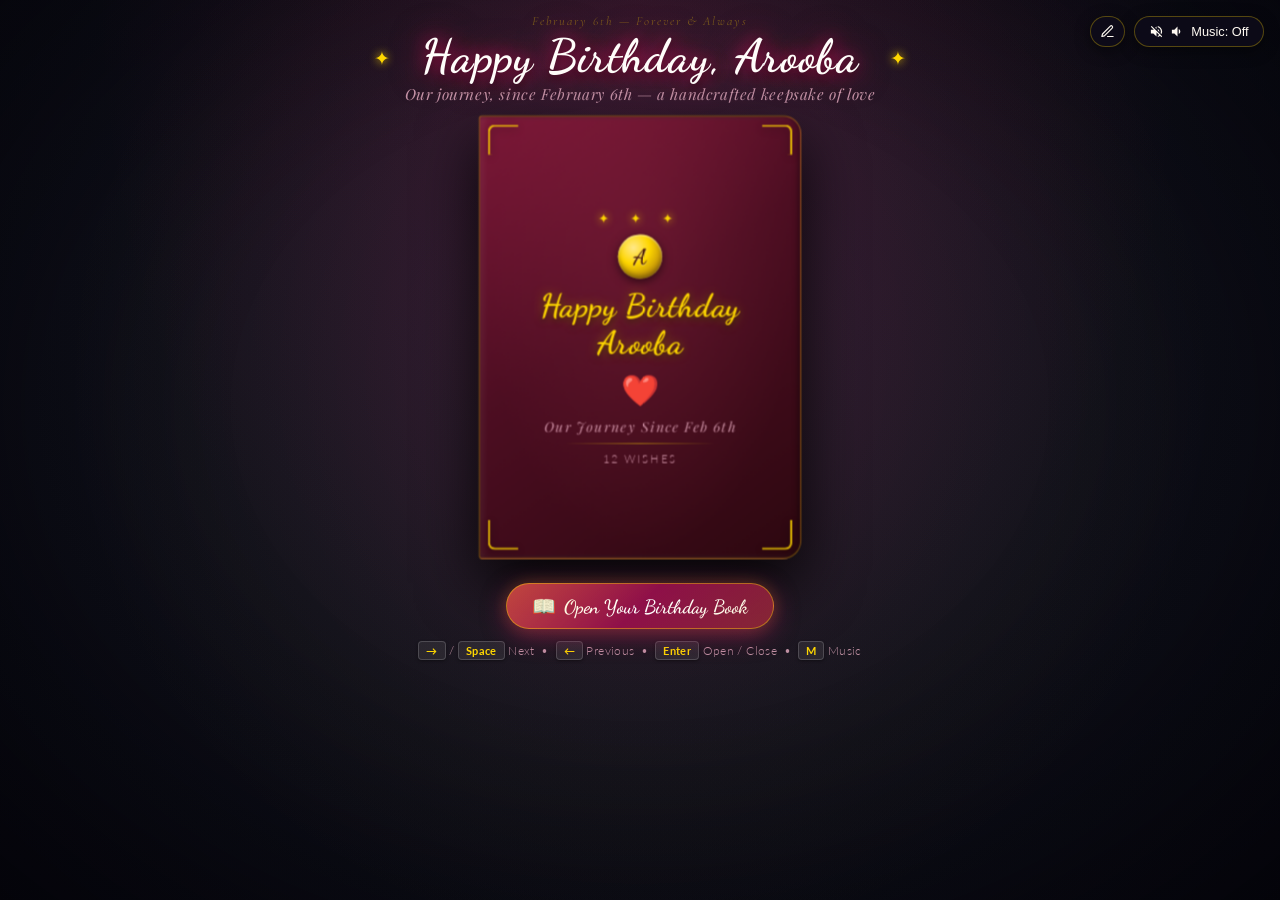
==== commit 20b9de7a: "Add files via upload" ====
--- a/a-3d-book-main/index.html
+++ b/a-3d-book-main/index.html
@@ -3,11 +3,11 @@
 <head>
   <meta charset="UTF-8">
   <meta name="viewport" content="width=device-width, initial-scale=1.0, maximum-scale=1.0, user-scalable=no">
-  <title>Reasons I Love You 💕 — A 3D Keepsake Book</title>
-  <meta name="description" content="A romantic 3D hardcover keepsake book — opens, turns pages through 12 heartfelt reasons, then closes in 3D.">
+  <title>Happy Birthday Arooba 💕 — Our Journey Since Feb 6th — A 3D Keepsake Book</title>
+  <meta name="description" content="A romantic 3D hardcover keepsake book — a birthday wish for Arooba that turns through 12 heartfelt chapters, starting with February 6th, the day we got engaged, and our journey since.">
   <link rel="preconnect" href="https://fonts.googleapis.com">
   <link rel="preconnect" href="https://fonts.gstatic.com" crossorigin>
-  <link href="https://fonts.googleapis.com/css2?family=Dancing+Script:wght@400;600;700&family=Lato:ital,wght@0,300;0,400;0,700;1,300&family=Playfair+Display:ital,wght@0,400;0,600;0,700;1,400;1,600&display=swap" rel="stylesheet">
+  <link href="https://fonts.googleapis.com/css2?family=Dancing+Script:wght@400;600;700&family=Cormorant+Garamond:ital,wght@0,400;0,500;0,600;1,400;1,500&family=Lato:ital,wght@0,300;0,400;0,700;1,300&family=Playfair+Display:ital,wght@0,400;0,600;0,700;1,400;1,600&display=swap" rel="stylesheet">
   <link rel="stylesheet" href="style.css">
 </head>
 <body>
@@ -17,19 +17,32 @@
   <canvas id="cursor-canvas"  aria-hidden="true"></canvas>
   <canvas id="confetti-canvas" aria-hidden="true"></canvas>
   <div class="candlelight-overlay" aria-hidden="true"></div>
+  <div class="vignette-overlay" aria-hidden="true"></div>
+
+  <!-- I Love You Arooba — dropping text rain, fills the whole page -->
+  <div class="love-rain" id="love-rain" aria-hidden="true">
+    <span class="love-drop" style="--x:2%;   --delay:0s;    --dur:9s;  --size:1.05rem;">I LOVE YOU AROOBA</span>
+    <span class="love-drop" style="--x:10%;  --delay:3.2s;  --dur:11s; --size:0.9rem;">I LOVE YOU</span>
+    <span class="love-drop" style="--x:18%;  --delay:6.5s;  --dur:8.5s;--size:1.2rem;">I LOVE YOU AROOBA</span>
+    <span class="love-drop" style="--x:27%;  --delay:1.4s;  --dur:10s; --size:0.95rem;">I LOVE YOU</span>
+    <span class="love-drop" style="--x:36%;  --delay:8s;    --dur:9.5s;--size:1.1rem;">I LOVE YOU AROOBA</span>
+    <span class="love-drop" style="--x:45%;  --delay:4.6s;  --dur:8s;  --size:0.9rem;">I LOVE YOU</span>
+    <span class="love-drop" style="--x:54%;  --delay:0.8s;  --dur:11.5s;--size:1.15rem;">I LOVE YOU AROOBA</span>
+    <span class="love-drop" style="--x:62%;  --delay:7.2s;  --dur:9s;  --size:0.9rem;">I LOVE YOU</span>
+    <span class="love-drop" style="--x:70%;  --delay:2.6s;  --dur:10.5s;--size:1.05rem;">I LOVE YOU AROOBA</span>
+    <span class="love-drop" style="--x:78%;  --delay:9.4s;  --dur:8.5s;--size:0.95rem;">I LOVE YOU</span>
+    <span class="love-drop" style="--x:86%;  --delay:5.1s;  --dur:9.5s;--size:1.1rem;">I LOVE YOU AROOBA</span>
+    <span class="love-drop" style="--x:94%;  --delay:1.9s;  --dur:11s; --size:0.9rem;">I LOVE YOU</span>
+    <span class="love-drop" style="--x:6%;   --delay:11s;   --dur:10s; --size:0.9rem;">I LOVE YOU</span>
+    <span class="love-drop" style="--x:33%;  --delay:12.5s; --dur:9s;  --size:1rem;">I LOVE YOU AROOBA</span>
+    <span class="love-drop" style="--x:58%;  --delay:10.2s; --dur:8.8s;--size:0.95rem;">I LOVE YOU</span>
+    <span class="love-drop" style="--x:90%;  --delay:13.4s; --dur:9.6s;--size:1.05rem;">I LOVE YOU AROOBA</span>
+  </div>
 
   <!-- Top Controls -->
   <header class="top-controls" role="toolbar" aria-label="Book controls">
-    <a href="https://instagram.com/the.cipher.stack" target="_blank" rel="noopener noreferrer" class="ctrl-btn ctrl-btn--icon-only" aria-label="Instagram @the.cipher.stack" title="@the.cipher.stack on Instagram">
-      <svg width="15" height="15" viewBox="0 0 24 24" fill="none" stroke="currentColor" stroke-width="2" stroke-linecap="round" stroke-linejoin="round" aria-hidden="true">
-        <rect width="20" height="20" x="2" y="2" rx="5" ry="5"/>
-        <path d="M16 11.37A4 4 0 1 1 12.63 8 4 4 0 0 1 16 11.37z"/>
-        <line x1="17.5" x2="17.51" y1="6.5" y2="6.5"/>
-      </svg>
-    </a>
-    <button id="btn-customizer" class="ctrl-btn" aria-label="Customize reasons" title="Edit reasons">
-      <svg width="15" height="15" viewBox="0 0 24 24" fill="none" stroke="currentColor" stroke-width="2" stroke-linecap="round" stroke-linejoin="round" aria-hidden="true"><path d="M12 20h9"/><path d="M16.5 3.5a2.121 2.121 0 0 1 3 3L7 19l-4 1 1-4L16.5 3.5z"/></svg>
-      <span class="ctrl-label">Edit</span>
+    <button id="btn-customizer" class="ctrl-btn ctrl-btn--icon-only" aria-label="Personalize wishes" title="Personalize (E)">
+      <svg width="15" height="15" viewBox="0 0 24 24" fill="none" stroke="currentColor" stroke-width="1.8" stroke-linecap="round" stroke-linejoin="round" aria-hidden="true"><path d="M12 20h9"/><path d="M16.5 3.5a2.12 2.12 0 0 1 3 3L7 19l-4 1 1-4 12.5-12.5z"/></svg>
     </button>
     <button id="btn-sound" class="ctrl-btn" aria-label="Toggle music" aria-pressed="false" title="Music (M)">
       <svg id="icon-muted" width="15" height="15" viewBox="0 0 24 24" fill="currentColor" aria-hidden="true"><path d="M16.5 12c0-1.77-1.02-3.29-2.5-4.03v2.21l2.45 2.45c.03-.2.05-.41.05-.63zm2.5 0c0 .94-.2 1.82-.54 2.64l1.51 1.51C20.63 14.91 21 13.5 21 12c0-4.28-2.99-7.86-7-8.77v2.06c2.89.86 5 3.54 5 6.71zM4.27 3L3 4.27l4.73 4.73H3v6h4l5 5v-6.73l4.25 4.25c-.67.52-1.42.93-2.25 1.18v2.06c1.38-.31 2.63-.95 3.69-1.81L19.73 21 21 19.73l-9-9L4.27 3zM12 4L9.91 6.09 12 8.18V4z"/></svg>
@@ -44,17 +57,18 @@
     <header class="app-header">
       <span class="sparkle-l" aria-hidden="true">✦</span>
       <div class="title-group">
-        <h1 class="main-title">Reasons I Love You</h1>
-        <p class="main-subtitle">A handcrafted keepsake of love &amp; memories</p>
+        <p class="eyebrow-date">February 6th — Forever &amp; Always</p>
+        <h1 class="main-title">Happy Birthday, Arooba</h1>
+        <p class="main-subtitle">Our journey, since February 6th — a handcrafted keepsake of love</p>
       </div>
       <span class="sparkle-r" aria-hidden="true">✦</span>
     </header>
 
     <!-- ═══════════════════ BOOK SCENE ═══════════════════ -->
-    <section class="book-scene" id="book-scene" aria-label="3D Romantic Keepsake Book">
+    <section class="book-scene" id="book-scene" aria-label="3D Romantic Keepsake Book — Happy Birthday Arooba, our journey since February 6th">
 
       <!-- ─── CLOSED BOOK (3D Box) ─── -->
-      <div class="closed-book" id="closed-book" role="button" tabindex="0" aria-label="3D closed keepsake book. Click or press Enter to open.">
+      <div class="closed-book" id="closed-book" role="button" tabindex="0" aria-label="3D closed keepsake book — Happy Birthday Arooba, our journey since February 6th. Click or press Enter to open.">
         <!-- Front Cover -->
         <div class="cb-face cb-face--front">
           <div class="cb-corner cb-tl" aria-hidden="true"></div>
@@ -63,11 +77,12 @@
           <div class="cb-corner cb-br" aria-hidden="true"></div>
           <div class="cb-inner">
             <p class="cb-sparkles" aria-hidden="true">✦ ✦ ✦</p>
-            <h2 class="cb-title">Reasons<br>I Love You</h2>
+            <div class="cb-seal" aria-hidden="true"><span>A</span></div>
+            <h2 class="cb-title">Happy Birthday<br>Arooba</h2>
             <span class="cb-heart" aria-hidden="true">❤️</span>
-            <p class="cb-tagline">A Keepsake</p>
+            <p class="cb-tagline">Our Journey Since Feb 6th</p>
             <div class="cb-rule" aria-hidden="true"></div>
-            <p class="cb-count" id="cb-count">12 Reasons</p>
+            <p class="cb-count" id="cb-count">12 Wishes</p>
           </div>
         </div>
         <!-- 3D Faces -->
@@ -83,7 +98,7 @@
         <button class="open-book-btn" id="btn-open-book" aria-label="Open the book">
           <span class="btn-glow" aria-hidden="true"></span>
           <span aria-hidden="true">📖</span>
-          <span>Open the Book</span>
+          <span>Open Your Birthday Book</span>
         </button>
       </div>
 
@@ -115,10 +130,12 @@
                     <div class="scene-moon"  aria-hidden="true"></div>
                     <div class="scene-hills" aria-hidden="true"></div>
                   </div>
+                  <img class="polaroid-photo" id="polaroid-photo" src="" alt="" />
                 </div>
                 <p class="polaroid-caption" id="polaroid-caption">A quiet moment</p>
               </div>
               <div class="left-quote">
+                <span class="flourish" aria-hidden="true">❧</span>
                 <p class="handwritten-note" id="handwritten-note">"In all the world, there is no heart for me like yours."</p>
                 <span class="chapter-label" id="chapter-label">Chapter I ✦ Pure Sunshine</span>
               </div>
@@ -132,7 +149,7 @@
           </div>
 
           <!-- RIGHT PAGE (Leaf Stack) -->
-          <div class="spread-page spread-page--right" id="spread-right" aria-live="polite">
+          <div class="spread-page--right" id="spread-right" aria-live="polite">
             <!-- .page-leaf × 12 injected by app.js -->
           </div>
 
@@ -151,17 +168,15 @@
       </span>
     </section>
 
-    <!-- Navigation Controls -->
-    <nav class="nav-controls" id="nav-controls" aria-label="Book navigation">
-      <button class="nav-btn nav-btn--prev" id="btn-prev" aria-label="Previous page" disabled>
-        <span class="nav-arrow" aria-hidden="true">←</span>
-        <span>Previous</span>
+    <!-- Page Navigation -->
+    <div class="nav-controls hidden" id="nav-controls">
+      <button class="nav-btn nav-btn--prev" id="btn-prev" aria-label="Previous page">
+        <span class="nav-arrow" aria-hidden="true">←</span><span>Previous</span>
       </button>
       <button class="nav-btn nav-btn--next" id="btn-next" aria-label="Next page">
-        <span id="btn-next-text">Next Page</span>
-        <span class="nav-arrow" id="btn-next-icon" aria-hidden="true">→</span>
-      </button>
-    </nav>
+        <span id="btn-next-text">Next Page</span><span class="nav-arrow" id="btn-next-icon" aria-hidden="true">→</span>
+      </button>
+    </div>
 
     <!-- Close Book CTA (Prominent banner shown on page 12) -->
     <div class="close-cta" id="close-cta">
@@ -174,7 +189,7 @@
     <div class="finale-cta" id="finale-cta">
       <button class="replay-btn" id="btn-replay" aria-label="Read again from beginning">
         <span aria-hidden="true">🌹</span>
-        <span>Read Again from the Beginning</span>
+        <span>Read Arooba's Wishes Again</span>
         <span aria-hidden="true">✨</span>
       </button>
     </div>
@@ -182,13 +197,14 @@
     <!-- Keyboard & Touch Hints -->
     <footer class="app-footer">
       <p class="kbd-hints">
-        <kbd>→</kbd> / <kbd>Space</kbd> Next &nbsp;•&nbsp;
-        <kbd>←</kbd> Previous &nbsp;•&nbsp;
-        <kbd>Enter</kbd> Open / Close &nbsp;•&nbsp;
-        <kbd>M</kbd> Music
-        <span class="touch-hint"> &nbsp;•&nbsp; Swipe on mobile</span>
+        <span class="kbd-only">
+          <kbd>→</kbd> / <kbd>Space</kbd> Next &nbsp;•&nbsp;
+          <kbd>←</kbd> Previous &nbsp;•&nbsp;
+          <kbd>Enter</kbd> Open / Close &nbsp;•&nbsp;
+          <kbd>M</kbd> Music
+        </span>
+        <span class="touch-hint">Swipe left or right to turn the page &nbsp;•&nbsp; Tap the book to open</span>
       </p>
-      <p class="creator-credit">Crafted with ❤️ by <a href="https://instagram.com/the.cipher.stack" target="_blank" rel="noopener noreferrer">hxni (@the.cipher.stack)</a></p>
     </footer>
 
   </main>
@@ -199,12 +215,12 @@
       <div class="modal-header">
         <div class="modal-title-row">
           <span aria-hidden="true">💌</span>
-          <h2 id="modal-h2">Personalize Your Reasons</h2>
+          <h2 id="modal-h2">Personalize Arooba's Wishes</h2>
         </div>
         <button class="modal-close" id="modal-close" aria-label="Close">✕</button>
       </div>
       <div class="modal-body">
-        <p class="modal-intro">Edit reasons and love notes in your keepsake. Changes save automatically!</p>
+        <p class="modal-intro">Edit the birthday wishes and love notes in your keepsake. Changes save automatically!</p>
         <div class="reasons-edit-list" id="reasons-edit-list"></div>
         <div class="modal-action-row">
           <button class="btn-add" id="btn-add-reason">＋ Add Reason</button>
--- a/a-3d-book-main/style.css
+++ b/a-3d-book-main/style.css
@@ -1,5 +1,5 @@
 /* ==========================================================================
-   💕 Reasons I Love You — 3D Hardcover Keepsake Book
+   💕 Happy Birthday Arooba — Our Journey Since Feb 6th — 3D Hardcover Keepsake Book
    ========================================================================== */
 
 /* ── 1. Tokens ─────────────────────────────────────────────────────────── */
@@ -15,6 +15,7 @@
   --gborder: rgba(255, 215, 0, 0.3);
   --font-t: 'Dancing Script', cursive;
   --font-s: 'Playfair Display', Georgia, serif;
+  --font-c: 'Cormorant Garamond', Georgia, serif;
   --font-n: 'Lato', sans-serif;
 
   /* Book Geometry — dynamically clamped for all screens */
@@ -61,6 +62,7 @@
 html, body {
   width: 100%;
   min-height: 100vh;
+  min-height: 100dvh;
   overflow-x: hidden;
   background: var(--bg-deep);
   color: var(--text);
@@ -92,6 +94,40 @@
   60%      { opacity: 0.72; transform: scale(0.98) translate(-1px, 1px); }
 }
 
+/* Soft cinematic vignette to frame the whole scene */
+.vignette-overlay {
+  position: fixed; inset: 0; pointer-events: none; z-index: 3;
+  background: radial-gradient(ellipse at 50% 45%, transparent 45%, rgba(2, 1, 6, 0.55) 100%);
+}
+
+/* Falling "I Love You Arooba" text rain — one drops, then another comes behind it */
+.love-rain {
+  position: fixed; inset: 0;
+  z-index: 5;
+  pointer-events: none;
+  overflow: hidden;
+}
+.love-drop {
+  position: absolute;
+  top: 0; left: var(--x);
+  transform: translateY(-12vh) rotate(-3deg);
+  font-family: var(--font-t);
+  font-weight: 700;
+  font-size: var(--size, 1rem);
+  white-space: nowrap;
+  color: var(--gold);
+  opacity: 0;
+  text-shadow: 0 0 10px rgba(255, 215, 0, 0.45), 0 0 22px rgba(194, 24, 91, 0.35);
+  animation: loveFall var(--dur, 10s) linear infinite;
+  animation-delay: var(--delay, 0s);
+}
+@keyframes loveFall {
+  0%   { transform: translateY(-12vh) rotate(-3deg); opacity: 0; }
+  6%   { opacity: 0.85; }
+  85%  { opacity: 0.75; }
+  100% { transform: translateY(112vh) rotate(3deg); opacity: 0; }
+}
+
 #ambient-canvas  { position: fixed; inset: 0; width: 100%; height: 100%; z-index: -5; pointer-events: none; }
 #cursor-canvas   { position: fixed; inset: 0; width: 100%; height: 100%; z-index: 80; pointer-events: none; }
 #confetti-canvas { position: fixed; inset: 0; width: 100%; height: 100%; z-index: 100; pointer-events: none; }
@@ -142,6 +178,11 @@
 }
 .sparkle-r { animation-delay: 1.25s; }
 
+.eyebrow-date {
+  font-family: var(--font-c); font-style: italic; font-size: 0.78rem;
+  color: var(--gold-dim); letter-spacing: 0.16em; margin-bottom: 0.15rem;
+  text-shadow: 0 0 10px rgba(255, 215, 0, 0.2);
+}
 .main-title {
   font-family: var(--font-t); font-size: clamp(1.85rem, 4.8vw, 2.9rem); font-weight: 700;
   color: #fffdfa;
@@ -291,6 +332,25 @@
   background: radial-gradient(ellipse at 50% 35%, rgba(255, 80, 120, 0.12) 0%, transparent 70%);
 }
 .cb-sparkles { font-size: 0.8rem; letter-spacing: 0.55rem; color: var(--gold); text-shadow: 0 0 8px var(--gold); animation: twinkle 2s infinite; }
+
+/* Gold wax-seal monogram */
+.cb-seal {
+  width: 44px; height: 44px; border-radius: 50%;
+  display: flex; align-items: center; justify-content: center;
+  background: radial-gradient(circle at 35% 30%, #ffe98a 0%, #ffd700 38%, #b8860b 78%, #7a5900 100%);
+  box-shadow: 0 3px 10px rgba(0,0,0,0.55), inset 0 1px 2px rgba(255,255,255,0.6), inset 0 -3px 5px rgba(0,0,0,0.35);
+  margin-bottom: 0.1rem;
+  animation: sealShine 3.5s infinite ease-in-out;
+}
+.cb-seal span {
+  font-family: var(--font-t); font-size: 1.35rem; font-weight: 700;
+  color: #4a1808; text-shadow: 0 1px 0 rgba(255,255,255,0.4);
+}
+@keyframes sealShine {
+  0%, 100% { filter: brightness(1); }
+  50%      { filter: brightness(1.18); }
+}
+
 .cb-title {
   font-family: var(--font-t); font-size: clamp(1.4rem, 3.5vw, 2rem); font-weight: 700;
   color: var(--gold); text-align: center; line-height: 1.15;
@@ -463,14 +523,22 @@
   transition: transform 0.3s cubic-bezier(0.34, 1.56, 0.64, 1);
 }
 .polaroid-frame:hover { transform: rotate(0) scale(1.04); }
-.polaroid-img { width: 100%; height: clamp(115px, 30vh, 155px); border-radius: 3px; overflow: hidden; }
+.polaroid-img { width: 100%; height: clamp(115px, 30vh, 155px); border-radius: 3px; overflow: hidden; position: relative; }
 .polaroid-scene { width: 100%; height: 100%; background: var(--tsky); position: relative; transition: background 0.6s; }
+.polaroid-photo {
+  position: absolute; inset: 0; width: 100%; height: 100%;
+  object-fit: cover; object-position: center 18%;
+  opacity: 0; transition: opacity 0.5s ease;
+  display: block;
+}
+.polaroid-photo.is-visible { opacity: 1; }
 .scene-stars { position: absolute; inset: 0; background-image: radial-gradient(circle, #fff 1px, transparent 1px); background-size: 18px 18px; opacity: 0.7; }
 .scene-moon { position: absolute; top: 16px; right: 18px; width: 24px; height: 24px; border-radius: 50%; background: #fff8e1; box-shadow: 0 0 14px #fff59d; }
 .scene-hills { position: absolute; bottom: 0; left: 0; right: 0; height: 38px; background: radial-gradient(ellipse at 50% 100%, #10051a 0%, #08020d 100%); border-radius: 50% 50% 0 0; }
 .polaroid-caption { font-family: var(--font-t); font-size: 1.05rem; font-weight: 700; color: #3e2723; text-align: center; margin-top: 7px; line-height: 1.2; }
-.left-quote { text-align: center; padding: 0 0.3rem; }
-.handwritten-note { font-family: var(--font-s); font-style: italic; font-size: 0.88rem; line-height: 1.48; color: var(--text); text-shadow: 0 2px 4px rgba(0, 0, 0, 0.5); margin-bottom: 0.28rem; }
+.left-quote { text-align: center; padding: 0 0.3rem; display: flex; flex-direction: column; align-items: center; gap: 0.3rem; }
+.flourish { font-size: 1rem; color: var(--gold); opacity: 0.55; transform: scaleX(-1); }
+.handwritten-note { font-family: var(--font-s); font-style: italic; font-size: 0.88rem; line-height: 1.48; color: var(--text); text-shadow: 0 2px 4px rgba(0, 0, 0, 0.5); }
 .chapter-label { font-family: var(--font-n); font-size: 0.65rem; font-weight: 300; text-transform: uppercase; letter-spacing: 0.14em; color: var(--gold); }
 
 /* Center Spine Fold */
@@ -651,6 +719,7 @@
 /* Footer */
 .app-footer { text-align: center; }
 .kbd-hints { font-family: var(--font-n); font-size: 0.78rem; font-weight: 300; color: var(--muted); letter-spacing: 0.03em; }
+.touch-hint { display: none; }
 kbd {
   display: inline-block; padding: 0.1rem 0.44rem;
   font-family: var(--font-n); font-size: 0.7rem; font-weight: 700;
@@ -781,7 +850,16 @@
   }
   .spread-page--left, .spread-spine { display: none; }
   .open-book { width: calc(var(--pw) + 26px); }
-  .touch-hint { display: none; }
+  .top-controls { top: 0.6rem; right: 0.6rem; gap: 0.4rem; }
+  .ctrl-label { display: none; }
+  .ctrl-btn { padding: 0.5rem; }
+  .nav-btn { padding: 0.7rem 1.1rem; font-size: 0.85rem; }
+}
+
+/* On touch devices, replace keyboard hints with the swipe hint */
+@media (hover: none) and (pointer: coarse) {
+  .kbd-only { display: none; }
+  .touch-hint { display: block; font-size: 0.8rem; }
 }
 
 @media (max-width: 390px) {
